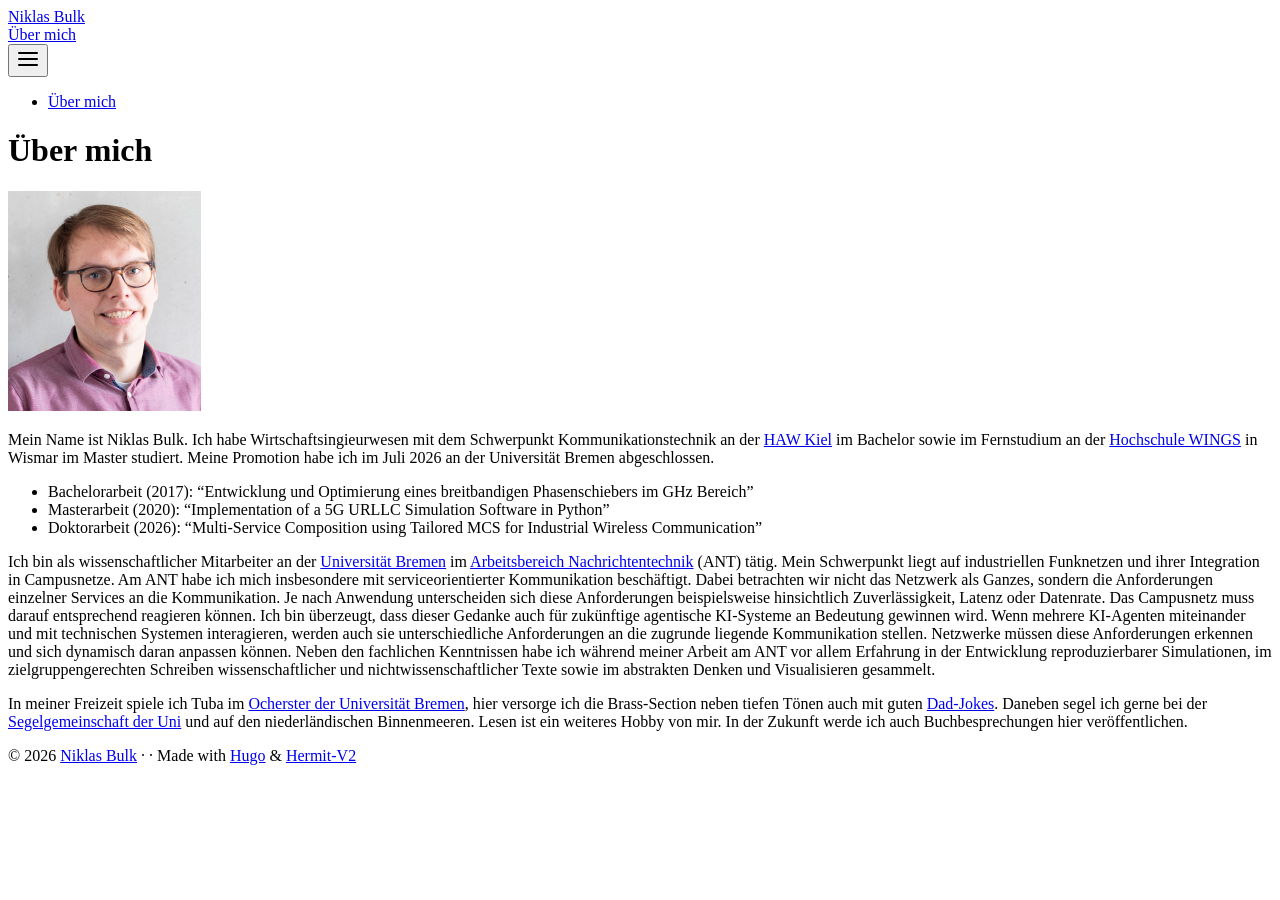
==== public/about/index.html @ 0e1dddb9 "About ready" ====
<!DOCTYPE html>
<html lang="en">
<head><script src="/livereload.js?mindelay=10&amp;v=2&amp;port=1313&amp;path=livereload" data-no-instant defer></script>


<meta charset="UTF-8">
<meta http-equiv="Content-Type" content="text/html; charset=utf-8">
<meta http-equiv="X-UA-Compatible" content="ie=edge">
<meta name="viewport" content="width=device-width, initial-scale=1, maximum-scale=1, minimal-ui">
<meta name="generator" content="Hugo 0.165.0"><meta name="robots" content="index, follow"><meta name="author" content="">
<meta name="description" content="">
<meta name="apple-mobile-web-app-title" content="Über mich">
<meta name="apple-mobile-web-app-capable" content="yes">
<meta name="mobile-web-app-capable" content="yes">
<meta name="theme-color" content="#494f5c">
<link rel="canonical" href="http://localhost:1313/about/">


	<meta itemprop="name" content="Über mich">
	<meta itemprop="description" content="Mein Name ist Niklas Bulk. Ich habe Wirtschaftsingieurwesen mit dem Schwerpunkt Kommunikationstechnik an der HAW Kiel im Bachelor sowie im Fernstudium an der Hochschule WINGS in Wismar im Master studiert. Meine Promotion habe ich im Juli 2026 an der Universität Bremen abgeschlossen.
Bachelorarbeit (2017): “Entwicklung und Optimierung eines breitbandigen Phasenschiebers im GHz Bereich” Masterarbeit (2020): “Implementation of a 5G URLLC Simulation Software in Python” Doktorarbeit (2026): “Multi-Service Composition using Tailored MCS for Industrial Wireless Communication” Ich bin als wissenschaftlicher Mitarbeiter an der Universität Bremen im Arbeitsbereich Nachrichtentechnik (ANT) tätig. Mein Schwerpunkt liegt auf industriellen Funknetzen und ihrer Integration in Campusnetze. Am ANT habe ich mich insbesondere mit serviceorientierter Kommunikation beschäftigt. Dabei betrachten wir nicht das Netzwerk als Ganzes, sondern die Anforderungen einzelner Services an die Kommunikation. Je nach Anwendung unterscheiden sich diese Anforderungen beispielsweise hinsichtlich Zuverlässigkeit, Latenz oder Datenrate. Das Campusnetz muss darauf entsprechend reagieren können. Ich bin überzeugt, dass dieser Gedanke auch für zukünftige agentische KI-Systeme an Bedeutung gewinnen wird. Wenn mehrere KI-Agenten miteinander und mit technischen Systemen interagieren, werden auch sie unterschiedliche Anforderungen an die zugrunde liegende Kommunikation stellen. Netzwerke müssen diese Anforderungen erkennen und sich dynamisch daran anpassen können. Neben den fachlichen Kenntnissen habe ich während meiner Arbeit am ANT vor allem Erfahrung in der Entwicklung reproduzierbarer Simulationen, im zielgruppengerechten Schreiben wissenschaftlicher und nichtwissenschaftlicher Texte sowie im abstrakten Denken und Visualisieren gesammelt.">
	<meta itemprop="wordCount" content="278"><meta property="og:url" content="http://localhost:1313/about/">
	<meta property="og:site_name" content="Niklas Bulk">
	<meta property="og:title" content="Über mich">
	<meta property="og:description" content="Mein Name ist Niklas Bulk. Ich habe Wirtschaftsingieurwesen mit dem Schwerpunkt Kommunikationstechnik an der HAW Kiel im Bachelor sowie im Fernstudium an der Hochschule WINGS in Wismar im Master studiert. Meine Promotion habe ich im Juli 2026 an der Universität Bremen abgeschlossen.
Bachelorarbeit (2017): “Entwicklung und Optimierung eines breitbandigen Phasenschiebers im GHz Bereich” Masterarbeit (2020): “Implementation of a 5G URLLC Simulation Software in Python” Doktorarbeit (2026): “Multi-Service Composition using Tailored MCS for Industrial Wireless Communication” Ich bin als wissenschaftlicher Mitarbeiter an der Universität Bremen im Arbeitsbereich Nachrichtentechnik (ANT) tätig. Mein Schwerpunkt liegt auf industriellen Funknetzen und ihrer Integration in Campusnetze. Am ANT habe ich mich insbesondere mit serviceorientierter Kommunikation beschäftigt. Dabei betrachten wir nicht das Netzwerk als Ganzes, sondern die Anforderungen einzelner Services an die Kommunikation. Je nach Anwendung unterscheiden sich diese Anforderungen beispielsweise hinsichtlich Zuverlässigkeit, Latenz oder Datenrate. Das Campusnetz muss darauf entsprechend reagieren können. Ich bin überzeugt, dass dieser Gedanke auch für zukünftige agentische KI-Systeme an Bedeutung gewinnen wird. Wenn mehrere KI-Agenten miteinander und mit technischen Systemen interagieren, werden auch sie unterschiedliche Anforderungen an die zugrunde liegende Kommunikation stellen. Netzwerke müssen diese Anforderungen erkennen und sich dynamisch daran anpassen können. Neben den fachlichen Kenntnissen habe ich während meiner Arbeit am ANT vor allem Erfahrung in der Entwicklung reproduzierbarer Simulationen, im zielgruppengerechten Schreiben wissenschaftlicher und nichtwissenschaftlicher Texte sowie im abstrakten Denken und Visualisieren gesammelt.">
	<meta property="og:locale" content="de_DE">
	<meta property="og:type" content="article">

	<meta name="twitter:card" content="summary">
	<meta name="twitter:title" content="Über mich">
	<meta name="twitter:description" content="Mein Name ist Niklas Bulk. Ich habe Wirtschaftsingieurwesen mit dem Schwerpunkt Kommunikationstechnik an der HAW Kiel im Bachelor sowie im Fernstudium an der Hochschule WINGS in Wismar im Master studiert. Meine Promotion habe ich im Juli 2026 an der Universität Bremen abgeschlossen.
Bachelorarbeit (2017): “Entwicklung und Optimierung eines breitbandigen Phasenschiebers im GHz Bereich” Masterarbeit (2020): “Implementation of a 5G URLLC Simulation Software in Python” Doktorarbeit (2026): “Multi-Service Composition using Tailored MCS for Industrial Wireless Communication” Ich bin als wissenschaftlicher Mitarbeiter an der Universität Bremen im Arbeitsbereich Nachrichtentechnik (ANT) tätig. Mein Schwerpunkt liegt auf industriellen Funknetzen und ihrer Integration in Campusnetze. Am ANT habe ich mich insbesondere mit serviceorientierter Kommunikation beschäftigt. Dabei betrachten wir nicht das Netzwerk als Ganzes, sondern die Anforderungen einzelner Services an die Kommunikation. Je nach Anwendung unterscheiden sich diese Anforderungen beispielsweise hinsichtlich Zuverlässigkeit, Latenz oder Datenrate. Das Campusnetz muss darauf entsprechend reagieren können. Ich bin überzeugt, dass dieser Gedanke auch für zukünftige agentische KI-Systeme an Bedeutung gewinnen wird. Wenn mehrere KI-Agenten miteinander und mit technischen Systemen interagieren, werden auch sie unterschiedliche Anforderungen an die zugrunde liegende Kommunikation stellen. Netzwerke müssen diese Anforderungen erkennen und sich dynamisch daran anpassen können. Neben den fachlichen Kenntnissen habe ich während meiner Arbeit am ANT vor allem Erfahrung in der Entwicklung reproduzierbarer Simulationen, im zielgruppengerechten Schreiben wissenschaftlicher und nichtwissenschaftlicher Texte sowie im abstrakten Denken und Visualisieren gesammelt.">


<script type="application/ld+json">
{
    "@context": "https://schema.org",
    "@type": "BlogPosting",
    "headline": "Über mich",
    "name": "Über mich",
    "description": "\nMein Name ist Niklas Bulk. Ich habe Wirtschaftsingieurwesen mit dem Schwerpunkt Kommunikationstechnik an der HAW Kiel im Bachelor sowie im Fernstudium an der Hochschule WINGS in Wismar im Master studiert. Meine Promotion habe ich im Juli 2026 an der Universität Bremen abgeschlossen.\nBachelorarbeit (2017): \u0026ldquo;Entwicklung und Optimierung eines breitbandigen Phasenschiebers im GHz Bereich\u0026rdquo; Masterarbeit (2020): \u0026ldquo;Implementation of a 5G URLLC Simulation Software in Python\u0026rdquo; Doktorarbeit (2026): \u0026ldquo;Multi-Service Composition using Tailored MCS for Industrial Wireless Communication\u0026rdquo; Ich bin als wissenschaftlicher Mitarbeiter an der Universität Bremen im Arbeitsbereich Nachrichtentechnik (ANT) tätig. Mein Schwerpunkt liegt auf industriellen Funknetzen und ihrer Integration in Campusnetze. Am ANT habe ich mich insbesondere mit serviceorientierter Kommunikation beschäftigt. Dabei betrachten wir nicht das Netzwerk als Ganzes, sondern die Anforderungen einzelner Services an die Kommunikation. Je nach Anwendung unterscheiden sich diese Anforderungen beispielsweise hinsichtlich Zuverlässigkeit, Latenz oder Datenrate. Das Campusnetz muss darauf entsprechend reagieren können. Ich bin überzeugt, dass dieser Gedanke auch für zukünftige agentische KI-Systeme an Bedeutung gewinnen wird. Wenn mehrere KI-Agenten miteinander und mit technischen Systemen interagieren, werden auch sie unterschiedliche Anforderungen an die zugrunde liegende Kommunikation stellen. Netzwerke müssen diese Anforderungen erkennen und sich dynamisch daran anpassen können. Neben den fachlichen Kenntnissen habe ich während meiner Arbeit am ANT vor allem Erfahrung in der Entwicklung reproduzierbarer Simulationen, im zielgruppengerechten Schreiben wissenschaftlicher und nichtwissenschaftlicher Texte sowie im abstrakten Denken und Visualisieren gesammelt.\n",
    "keywords": [],
    "articleBody": "\nMein Name ist Niklas Bulk. Ich habe Wirtschaftsingieurwesen mit dem Schwerpunkt Kommunikationstechnik an der HAW Kiel im Bachelor sowie im Fernstudium an der Hochschule WINGS in Wismar im Master studiert. Meine Promotion habe ich im Juli 2026 an der Universität Bremen abgeschlossen.\nBachelorarbeit (2017): “Entwicklung und Optimierung eines breitbandigen Phasenschiebers im GHz Bereich” Masterarbeit (2020): “Implementation of a 5G URLLC Simulation Software in Python” Doktorarbeit (2026): “Multi-Service Composition using Tailored MCS for Industrial Wireless Communication” Ich bin als wissenschaftlicher Mitarbeiter an der Universität Bremen im Arbeitsbereich Nachrichtentechnik (ANT) tätig. Mein Schwerpunkt liegt auf industriellen Funknetzen und ihrer Integration in Campusnetze. Am ANT habe ich mich insbesondere mit serviceorientierter Kommunikation beschäftigt. Dabei betrachten wir nicht das Netzwerk als Ganzes, sondern die Anforderungen einzelner Services an die Kommunikation. Je nach Anwendung unterscheiden sich diese Anforderungen beispielsweise hinsichtlich Zuverlässigkeit, Latenz oder Datenrate. Das Campusnetz muss darauf entsprechend reagieren können. Ich bin überzeugt, dass dieser Gedanke auch für zukünftige agentische KI-Systeme an Bedeutung gewinnen wird. Wenn mehrere KI-Agenten miteinander und mit technischen Systemen interagieren, werden auch sie unterschiedliche Anforderungen an die zugrunde liegende Kommunikation stellen. Netzwerke müssen diese Anforderungen erkennen und sich dynamisch daran anpassen können. Neben den fachlichen Kenntnissen habe ich während meiner Arbeit am ANT vor allem Erfahrung in der Entwicklung reproduzierbarer Simulationen, im zielgruppengerechten Schreiben wissenschaftlicher und nichtwissenschaftlicher Texte sowie im abstrakten Denken und Visualisieren gesammelt.\nIn meiner Freizeit spiele ich Tuba im Ocherster der Universität Bremen, hier versorge ich die Brass-Section neben tiefen Tönen auch mit guten Dad-Jokes. Daneben segel ich gerne bei der Segelgemeinschaft der Uni und auf den niederländischen Binnenmeeren. Lesen ist ein weiteres Hobby von mir. In der Zukunft werde ich auch Buchbesprechungen hier veröffentlichen.\n",
    "wordCount" : "278",
    "inLanguage": "en",
    "datePublished": "0001-01-01T00:00:00Z",
    "dateModified": "0001-01-01T00:00:00Z",
    "author":{
        "@type": "Person",
        "name":  null ,},
    "mainEntityOfPage": {
      "@type": "WebPage",
      "@id": "http://localhost:1313/about/"
    },
    "publisher": {
      "@type": "Organization",
      "name": "Niklas Bulk",
      "description": "",
      "logo": {
        "@type": "ImageObject",
        "url": "http://localhost:1313/favicon.ico"
      }
    }
}
</script>
<title>Über mich</title>
<link rel="stylesheet dns-prefetch preconnect preload prefetch" as="style" media="screen" href="http://localhost:1313/css/style.min.5ded46d50301d70d4452e2ba400eb112c9c4565be60811b0c5fb174795d87aca.css" integrity="sha256-Xe1G1QMB1w1EUuK6QA6xEsnEVlvmCBGwxfsXR5XYeso=" crossorigin="anonymous">
	

</head>

<body id="page">
<header id="site-header">
	<div class="hdr-wrapper section-inner">
		<div class="hdr-left">
			<div class="site-branding">
				<a href="http://localhost:1313/">Niklas Bulk</a>
			</div>
			<nav class="site-nav hide-in-mobile"><a href="http://localhost:1313/about/">Über mich</a></nav>
		</div>
		<div class="hdr-right hdr-icons">
			<button id="menu-btn" class="hdr-btn" title="Menu"><svg xmlns="http://www.w3.org/2000/svg" width="24" height="24" viewBox="0 0 24 24" fill="none" stroke="currentColor"
      stroke-width="2" stroke-linecap="round" stroke-linejoin="round" class="feather feather-menu">
      <line x1="3" y1="12" x2="21" y2="12"></line>
      <line x1="3" y1="6" x2="21" y2="6"></line>
      <line x1="3" y1="18" x2="21" y2="18"></line>
   </svg></button>
		</div>
	</div>
</header>
<div id="mobile-menu" class="animated fast">
	<ul><li><a href="http://localhost:1313/about/">Über mich</a></li></ul>
</div>

	<main class="site-main section-inner thin animated fadeIn faster">
		<h1>Über mich</h1>
		<div class="content">
			<p><img src="2026-08-05-profileNiklas.jpg" alt="Profilbild von Niklas"></p>
<p>Mein Name ist Niklas Bulk. Ich habe Wirtschaftsingieurwesen mit dem Schwerpunkt Kommunikationstechnik an der <a href="https://www.haw-kiel.de/startseite/">HAW Kiel</a> im Bachelor sowie im Fernstudium an der <a href="https://www.wings.hs-wismar.de/de">Hochschule WINGS</a> in Wismar im Master studiert. Meine Promotion habe ich im Juli 2026 an der Universität Bremen abgeschlossen.</p>
<ul>
<li>Bachelorarbeit (2017): &ldquo;Entwicklung und Optimierung eines breitbandigen Phasenschiebers im GHz Bereich&rdquo;</li>
<li>Masterarbeit (2020): &ldquo;Implementation of a 5G URLLC Simulation Software in Python&rdquo;</li>
<li>Doktorarbeit (2026): &ldquo;Multi-Service Composition using Tailored MCS for Industrial Wireless Communication&rdquo;</li>
</ul>
<p>Ich bin als wissenschaftlicher Mitarbeiter an der <a href="https://www.uni-bremen.de">Universität Bremen</a> im <a href="https://www.ant.uni-bremen.de">Arbeitsbereich Nachrichtentechnik</a> (ANT) tätig.
Mein Schwerpunkt liegt auf industriellen Funknetzen und ihrer Integration in Campusnetze.
Am ANT habe ich mich insbesondere mit serviceorientierter Kommunikation beschäftigt.
Dabei betrachten wir nicht das Netzwerk als Ganzes, sondern die Anforderungen einzelner Services an die Kommunikation.
Je nach Anwendung unterscheiden sich diese Anforderungen beispielsweise hinsichtlich Zuverlässigkeit, Latenz oder Datenrate.
Das Campusnetz muss darauf entsprechend reagieren können.
Ich bin überzeugt, dass dieser Gedanke auch für zukünftige agentische KI-Systeme an Bedeutung gewinnen wird.
Wenn mehrere KI-Agenten miteinander und mit technischen Systemen interagieren, werden auch sie unterschiedliche Anforderungen an die zugrunde liegende Kommunikation stellen.
Netzwerke müssen diese Anforderungen erkennen und sich dynamisch daran anpassen können.
Neben den fachlichen Kenntnissen habe ich während meiner Arbeit am ANT vor allem Erfahrung in der Entwicklung reproduzierbarer Simulationen, im zielgruppengerechten Schreiben wissenschaftlicher und nichtwissenschaftlicher Texte sowie im abstrakten Denken und Visualisieren gesammelt.</p>
<p>In meiner Freizeit spiele ich Tuba im <a href="https://www.uni-bremen.de/orchester-chor">Ocherster der Universität Bremen</a>, hier versorge ich die Brass-Section neben tiefen Tönen auch mit guten <a href="/dad-jokes">Dad-Jokes</a>. Daneben segel ich gerne bei der <a href="https://www.sub-bremen.de/">Segelgemeinschaft der Uni</a> und auf den niederländischen Binnenmeeren.
Lesen ist ein weiteres Hobby von mir.
In der Zukunft werde ich auch Buchbesprechungen hier veröffentlichen.</p>

		</div>
		
	</main>
<footer id="site-footer" class="section-inner thin animated fadeIn faster">
<p>
	&copy; 2026 <a href="http://localhost:1313/">Niklas Bulk</a>
	&#183; 
	&#183; Made with <a href="https://gohugo.io/" target="_blank" rel="noopener" title="The world's fastest framework for building websites">Hugo</a> &amp; <a href="https://github.com/1bl4z3r/hermit-V2" target="_blank" rel="noopener" title="A fast, minimalist Hugo theme">Hermit-V2</a>
	</p></footer>
<script async src="http://localhost:1313/js/bundle.min.217d62397cbef6f9f5d8bab30d7e7969d78c52a436ca5d5790cef4d6fef3f1f2.js" integrity="sha256-IX1iOXy+9vn12LqzDX55adeMUqQ2yl1XkM701v7z8fI=" crossorigin="anonymous"></script></body>
</html>
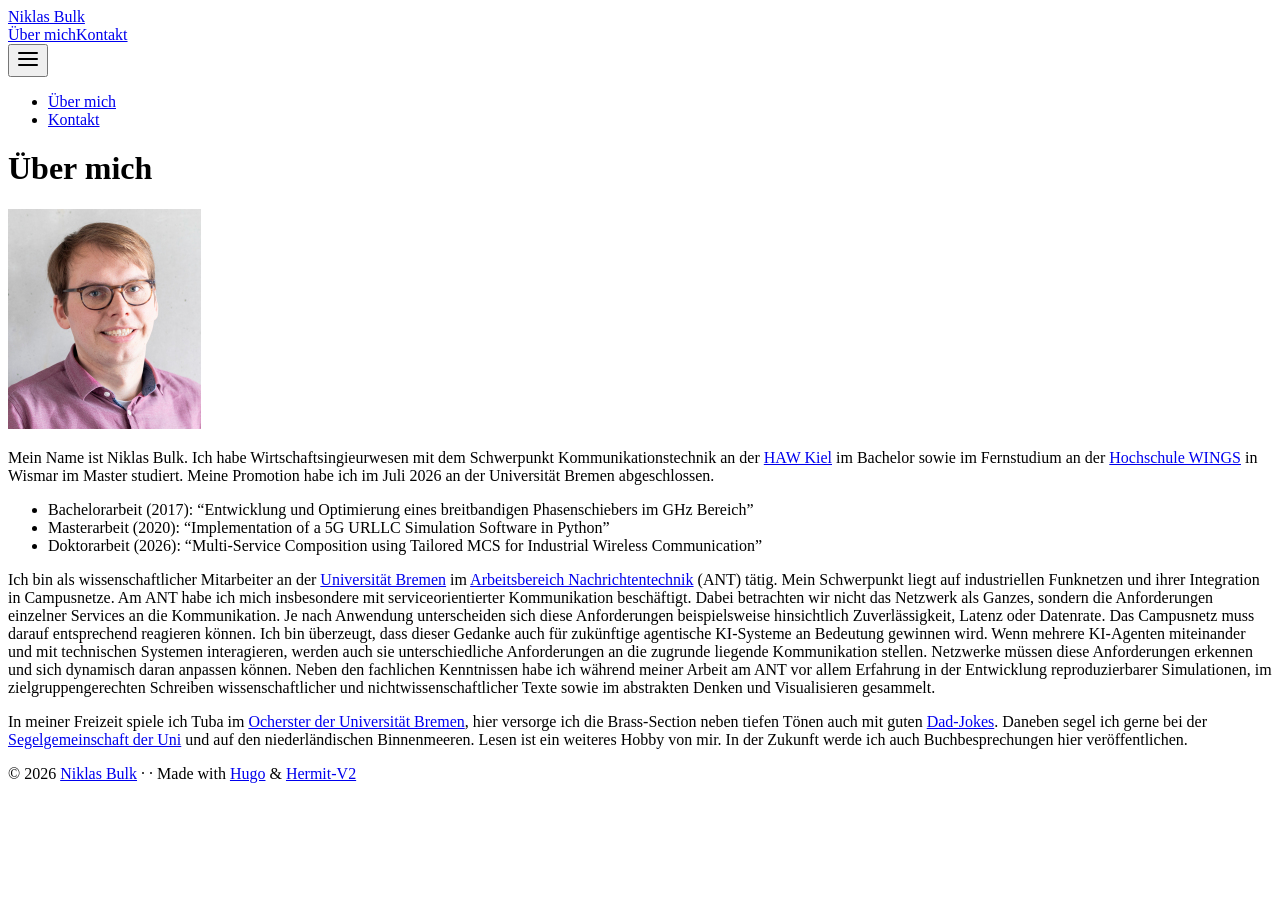
==== commit a893afba: "Add Umami Analytics tracking - Add Umami Analytics Hugo module configuration in hugo.toml - Create a" ====
--- a/public/about/index.html
+++ b/public/about/index.html
@@ -3,17 +3,8 @@
 <head><script src="/livereload.js?mindelay=10&amp;v=2&amp;port=1313&amp;path=livereload" data-no-instant defer></script>
 
 
-<meta charset="UTF-8">
-<meta http-equiv="Content-Type" content="text/html; charset=utf-8">
-<meta http-equiv="X-UA-Compatible" content="ie=edge">
-<meta name="viewport" content="width=device-width, initial-scale=1, maximum-scale=1, minimal-ui">
-<meta name="generator" content="Hugo 0.165.0"><meta name="robots" content="index, follow"><meta name="author" content="">
-<meta name="description" content="">
-<meta name="apple-mobile-web-app-title" content="Über mich">
-<meta name="apple-mobile-web-app-capable" content="yes">
-<meta name="mobile-web-app-capable" content="yes">
-<meta name="theme-color" content="#494f5c">
-<link rel="canonical" href="http://localhost:1313/about/">
+<script defer src="https://cloud.umami.is/script.js" data-website-id="883f3dae-64b3-41bf-b888-5cc1217badf2"></script>
+
 
 
 	<meta itemprop="name" content="Über mich">
@@ -48,7 +39,7 @@
     "dateModified": "0001-01-01T00:00:00Z",
     "author":{
         "@type": "Person",
-        "name":  null ,},
+        "name": "Niklas Bulk",},
     "mainEntityOfPage": {
       "@type": "WebPage",
       "@id": "http://localhost:1313/about/"
@@ -65,7 +56,7 @@
 }
 </script>
 <title>Über mich</title>
-<link rel="stylesheet dns-prefetch preconnect preload prefetch" as="style" media="screen" href="http://localhost:1313/css/style.min.5ded46d50301d70d4452e2ba400eb112c9c4565be60811b0c5fb174795d87aca.css" integrity="sha256-Xe1G1QMB1w1EUuK6QA6xEsnEVlvmCBGwxfsXR5XYeso=" crossorigin="anonymous">
+<link rel="stylesheet dns-prefetch preconnect preload prefetch" as="style" media="screen" href="http://localhost:1313/css/style.min.146b28301bc115a31ce01d4e4f5d909bce3bb63a07c645ea9443ac58d0a42fb9.css" integrity="sha256-FGsoMBvBFaMc4B1OT12Qm847tjoHxkXqlEOsWNCkL7k=" crossorigin="anonymous">
 	
 
 </head>
@@ -77,7 +68,7 @@
 			<div class="site-branding">
 				<a href="http://localhost:1313/">Niklas Bulk</a>
 			</div>
-			<nav class="site-nav hide-in-mobile"><a href="http://localhost:1313/about/">Über mich</a></nav>
+			<nav class="site-nav hide-in-mobile"><a href="http://localhost:1313/about/">Über mich</a><a href="http://localhost:1313/contact/">Kontakt</a></nav>
 		</div>
 		<div class="hdr-right hdr-icons">
 			<button id="menu-btn" class="hdr-btn" title="Menu"><svg xmlns="http://www.w3.org/2000/svg" width="24" height="24" viewBox="0 0 24 24" fill="none" stroke="currentColor"
@@ -90,7 +81,7 @@
 	</div>
 </header>
 <div id="mobile-menu" class="animated fast">
-	<ul><li><a href="http://localhost:1313/about/">Über mich</a></li></ul>
+	<ul><li><a href="http://localhost:1313/about/">Über mich</a></li><li><a href="http://localhost:1313/contact/">Kontakt</a></li></ul>
 </div>
 
 	<main class="site-main section-inner thin animated fadeIn faster">
@@ -118,7 +109,6 @@
 In der Zukunft werde ich auch Buchbesprechungen hier veröffentlichen.</p>
 
 		</div>
-		
 	</main>
 <footer id="site-footer" class="section-inner thin animated fadeIn faster">
 <p>
